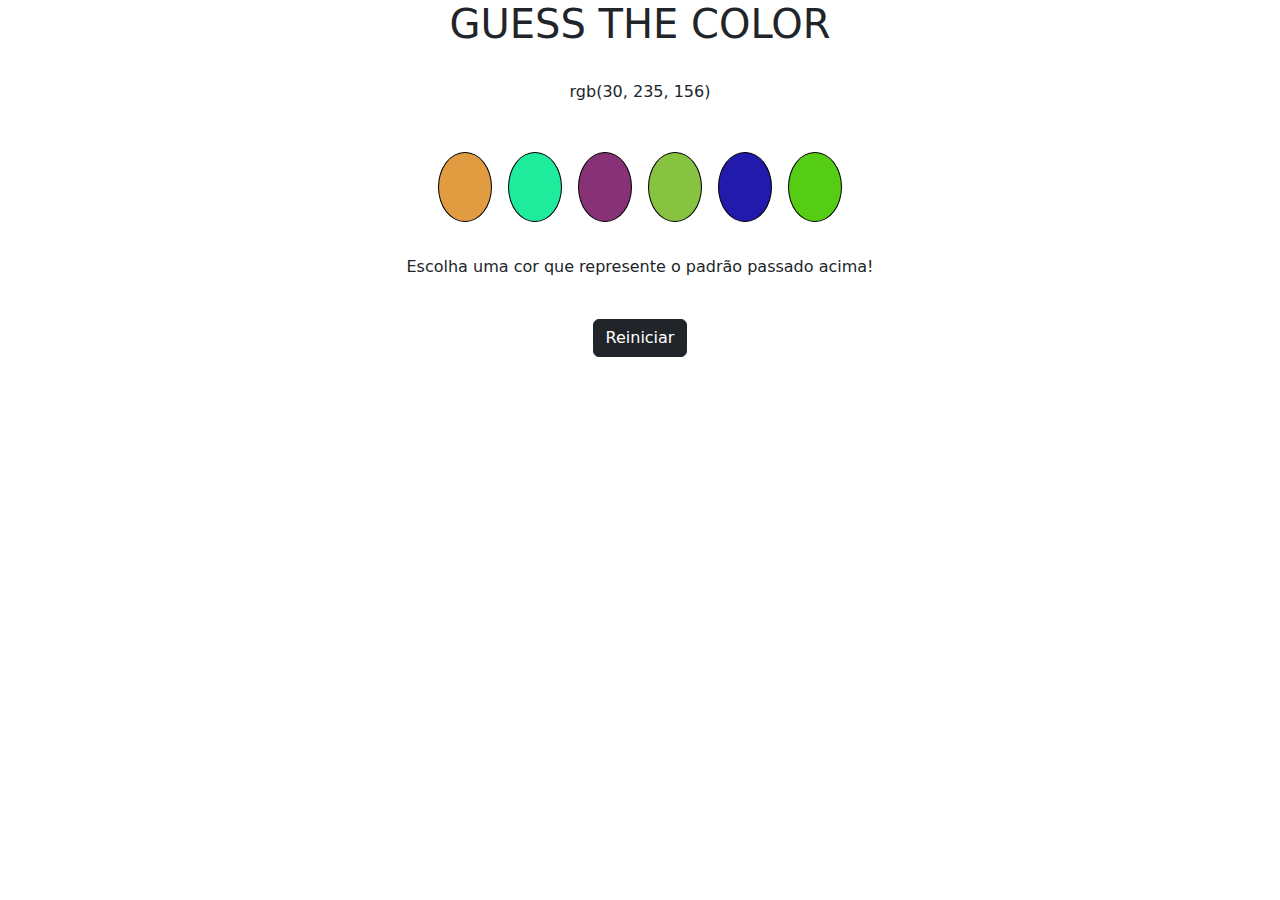
==== sd-025-b-project-color-guess/index.html @ ef99ac61 "recebendoArquivosPort" ====
<!DOCTYPE html>
<html lang="pt-br">
<head>
    <meta charset="UTF-8">
    <meta http-equiv="X-UA-Compatible" content="IE=edge">
    <meta name="viewport" content="width=device-width, initial-scale=1.0">
    <link rel="stylesheet" href="style.css">
    <link rel="stylesheet" href="css/bootstrap.min.css">
    <title>Guess the color</title>
</head>
<body class="flexing">
    <h1 id="title">GUESS THE COLOR</h1>
    <main class="mt-4">
        <p id="rgb-color">(168, 34, 1)</p>
    </main>
    <div class="balls mt-4">
    <div class="ball"></div>
    <div class="ball"></div>
    <div class="ball"></div>
    <div class="ball"></div>
    <div class="ball"></div>
    <div class="ball"></div>
    </div>
    <p class="mt-4" id="answer">Escolha uma cor que represente o padrão passado acima!</p>
    <button class="mt-4 btn btn-dark" id="reset-game">Reiniciar</button>
    <script src="script.js"></script>
</body>
</html>
---- sd-025-b-project-color-guess/style.css ----
.ball{
    width: 70px;
    height: 70px;
    border: 1px solid black;
    border-radius: 50%;
    margin: 2%;
    
}
.balls{
    display: flex;
    flex-direction: row;
    cursor: pointer;
}

.flexing{
    display: flex;
    flex-direction: column;
    align-items: center;
    align-content: center;
}
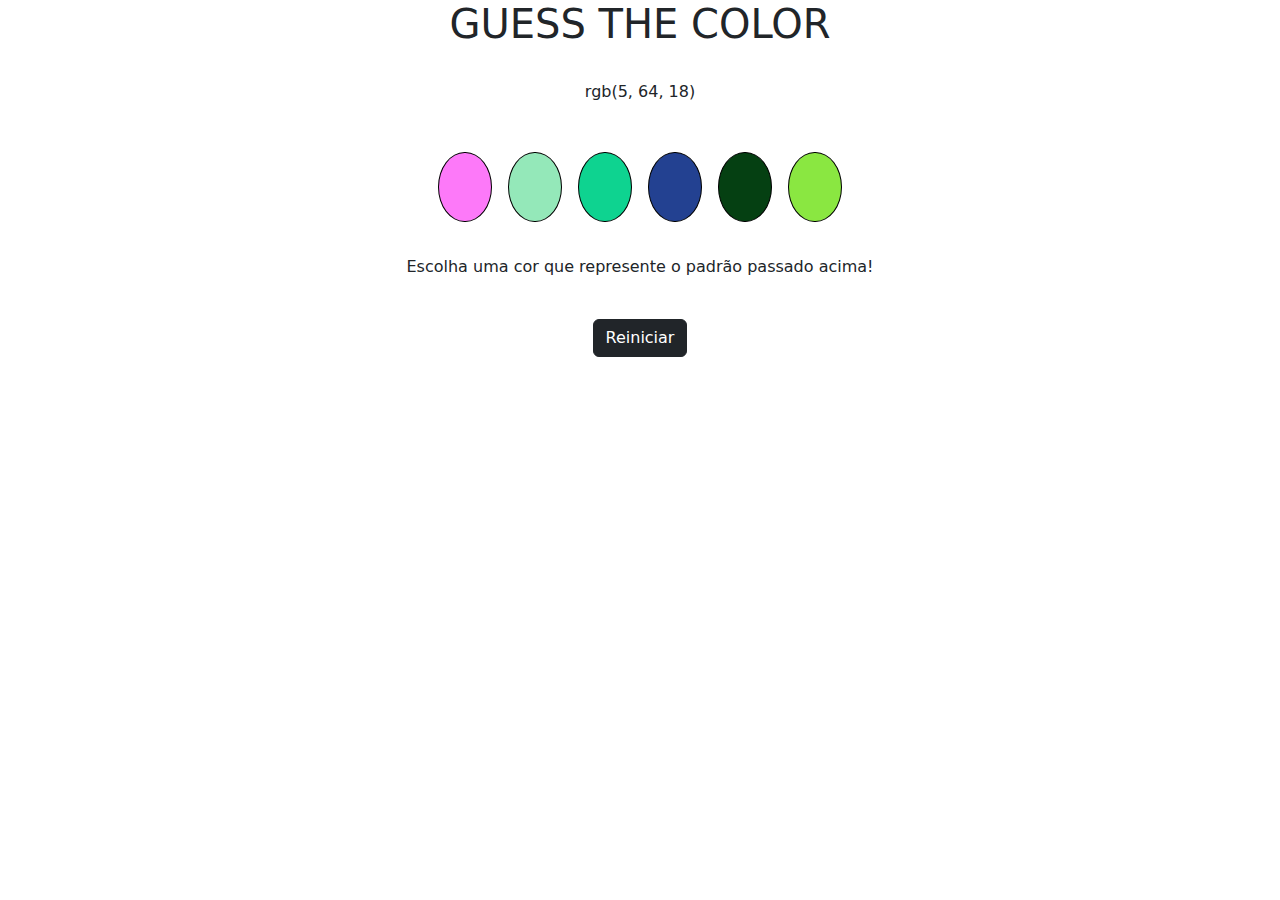
==== commit 89e5fad5: "favicons" ====
--- a/sd-025-b-project-color-guess/index.html
+++ b/sd-025-b-project-color-guess/index.html
@@ -6,6 +6,23 @@
     <meta name="viewport" content="width=device-width, initial-scale=1.0">
     <link rel="stylesheet" href="style.css">
     <link rel="stylesheet" href="css/bootstrap.min.css">
+    <link rel="apple-touch-icon" sizes="57x57" href="favico/apple-icon-57x57.png">
+    <link rel="apple-touch-icon" sizes="60x60" href="favico/apple-icon-60x60.png">
+    <link rel="apple-touch-icon" sizes="72x72" href="favico/apple-icon-72x72.png">
+    <link rel="apple-touch-icon" sizes="76x76" href="favico/apple-icon-76x76.png">
+    <link rel="apple-touch-icon" sizes="114x114" href="favico/apple-icon-114x114.png">
+    <link rel="apple-touch-icon" sizes="120x120" href="favico/apple-icon-120x120.png">
+    <link rel="apple-touch-icon" sizes="144x144" href="favico/apple-icon-144x144.png">
+    <link rel="apple-touch-icon" sizes="152x152" href="favico/apple-icon-152x152.png">
+    <link rel="apple-touch-icon" sizes="180x180" href="favico/apple-icon-180x180.png">
+    <link rel="icon" type="image/png" sizes="192x192"  href="favico/android-icon-192x192.png">
+    <link rel="icon" type="image/png" sizes="32x32" href="favico/favicon-32x32.png">
+    <link rel="icon" type="image/png" sizes="96x96" href="favico/favicon-96x96.png">
+    <link rel="icon" type="image/png" sizes="16x16" href="favico/favicon-16x16.png">
+    <link rel="manifest" href="favico/manifest.json">
+    <meta name="msapplication-TileColor" content="#ffffff">
+    <meta name="msapplication-TileImage" content="/ms-icon-144x144.png">
+    <meta name="theme-color" content="#ffffff">
     <title>Guess the color</title>
 </head>
 <body class="flexing">
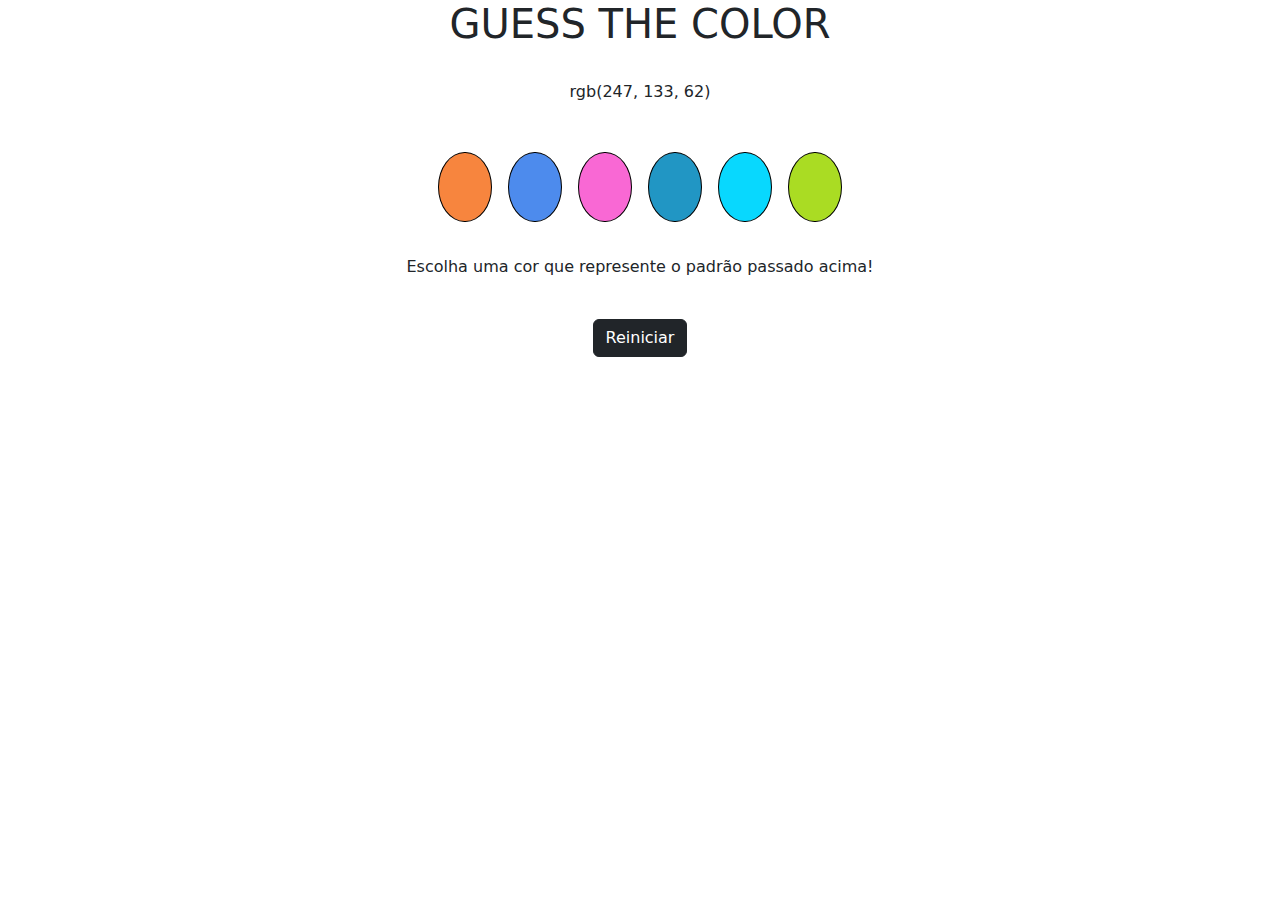
==== commit 5d4700d1: "build" ====
--- a/sd-025-b-project-color-guess/index.html
+++ b/sd-025-b-project-color-guess/index.html
@@ -4,6 +4,7 @@
     <meta charset="UTF-8">
     <meta http-equiv="X-UA-Compatible" content="IE=edge">
     <meta name="viewport" content="width=device-width, initial-scale=1.0">
+    <title>Guess the color</title>
     <link rel="stylesheet" href="style.css">
     <link rel="stylesheet" href="css/bootstrap.min.css">
     <link rel="apple-touch-icon" sizes="57x57" href="favico/apple-icon-57x57.png">
@@ -23,7 +24,6 @@
     <meta name="msapplication-TileColor" content="#ffffff">
     <meta name="msapplication-TileImage" content="/ms-icon-144x144.png">
     <meta name="theme-color" content="#ffffff">
-    <title>Guess the color</title>
 </head>
 <body class="flexing">
     <h1 id="title">GUESS THE COLOR</h1>
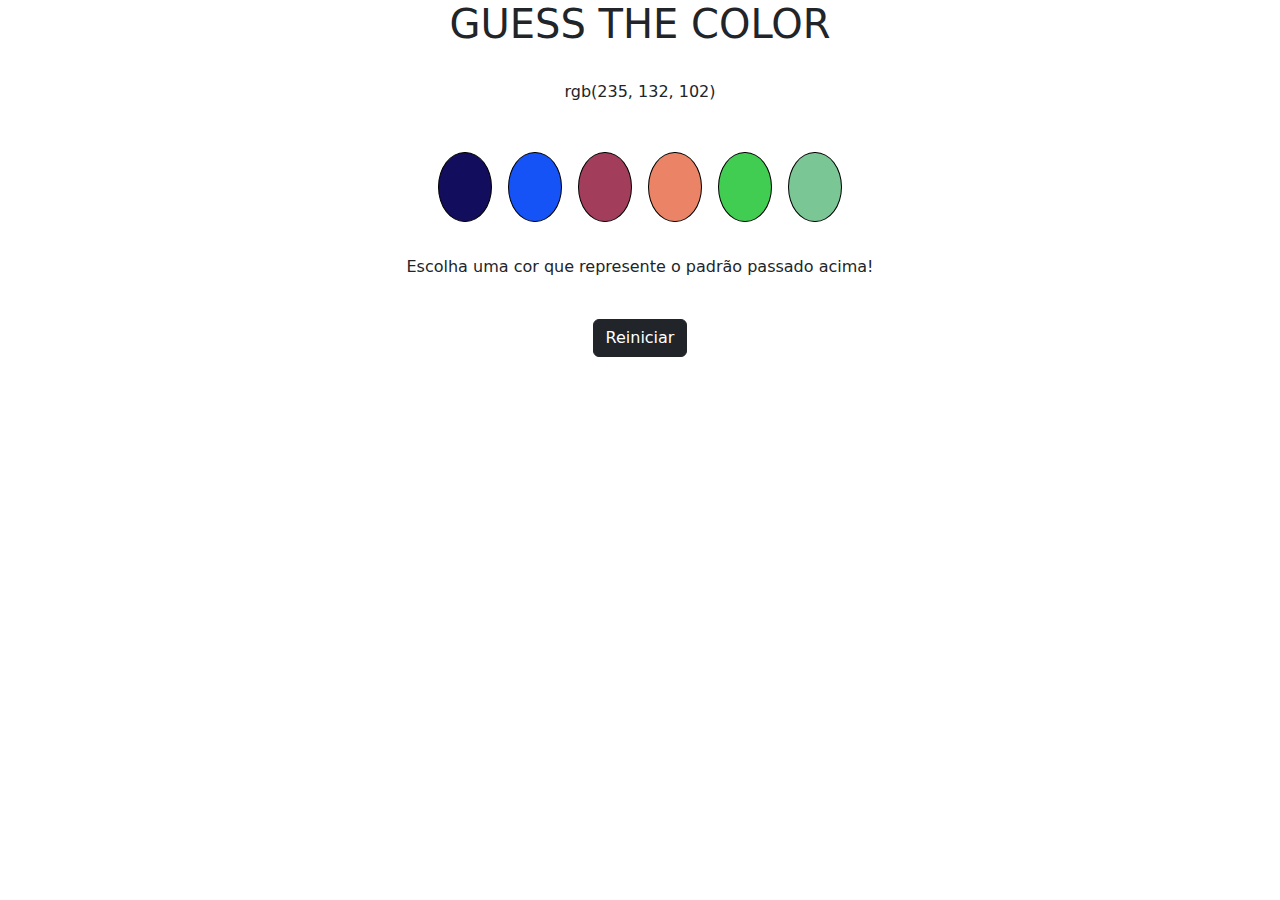
==== commit 85ae5429: "trybewartdAdd-favico" ====
--- a/sd-025-b-project-color-guess/index.html
+++ b/sd-025-b-project-color-guess/index.html
@@ -7,22 +7,22 @@
     <title>Guess the color</title>
     <link rel="stylesheet" href="style.css">
     <link rel="stylesheet" href="css/bootstrap.min.css">
-    <link rel="apple-touch-icon" sizes="57x57" href="favico/apple-icon-57x57.png">
-    <link rel="apple-touch-icon" sizes="60x60" href="favico/apple-icon-60x60.png">
-    <link rel="apple-touch-icon" sizes="72x72" href="favico/apple-icon-72x72.png">
-    <link rel="apple-touch-icon" sizes="76x76" href="favico/apple-icon-76x76.png">
-    <link rel="apple-touch-icon" sizes="114x114" href="favico/apple-icon-114x114.png">
-    <link rel="apple-touch-icon" sizes="120x120" href="favico/apple-icon-120x120.png">
-    <link rel="apple-touch-icon" sizes="144x144" href="favico/apple-icon-144x144.png">
-    <link rel="apple-touch-icon" sizes="152x152" href="favico/apple-icon-152x152.png">
-    <link rel="apple-touch-icon" sizes="180x180" href="favico/apple-icon-180x180.png">
-    <link rel="icon" type="image/png" sizes="192x192"  href="favico/android-icon-192x192.png">
-    <link rel="icon" type="image/png" sizes="32x32" href="favico/favicon-32x32.png">
-    <link rel="icon" type="image/png" sizes="96x96" href="favico/favicon-96x96.png">
-    <link rel="icon" type="image/png" sizes="16x16" href="favico/favicon-16x16.png">
-    <link rel="manifest" href="favico/manifest.json">
+    <link rel="apple-touch-icon" sizes="57x57" href="apple-icon-57x57.png">
+    <link rel="apple-touch-icon" sizes="60x60" href="apple-icon-60x60.png">
+    <link rel="apple-touch-icon" sizes="72x72" href="apple-icon-72x72.png">
+    <link rel="apple-touch-icon" sizes="76x76" href="apple-icon-76x76.png">
+    <link rel="apple-touch-icon" sizes="114x114" href="apple-icon-114x114.png">
+    <link rel="apple-touch-icon" sizes="120x120" href="apple-icon-120x120.png">
+    <link rel="apple-touch-icon" sizes="144x144" href="apple-icon-144x144.png">
+    <link rel="apple-touch-icon" sizes="152x152" href="apple-icon-152x152.png">
+    <link rel="apple-touch-icon" sizes="180x180" href="apple-icon-180x180.png">
+    <link rel="icon" type="image/png" sizes="192x192"  href="android-icon-192x192.png">
+    <link rel="icon" type="image/png" sizes="32x32" href="favicon-32x32.png">
+    <link rel="icon" type="image/png" sizes="96x96" href="favicon-96x96.png">
+    <link rel="icon" type="image/png" sizes="16x16" href="favicon-16x16.png">
+    <link rel="manifest" href="manifest.json">
     <meta name="msapplication-TileColor" content="#ffffff">
-    <meta name="msapplication-TileImage" content="/ms-icon-144x144.png">
+    <meta name="msapplication-TileImage" content="ms-icon-144x144.png">
     <meta name="theme-color" content="#ffffff">
 </head>
 <body class="flexing">
